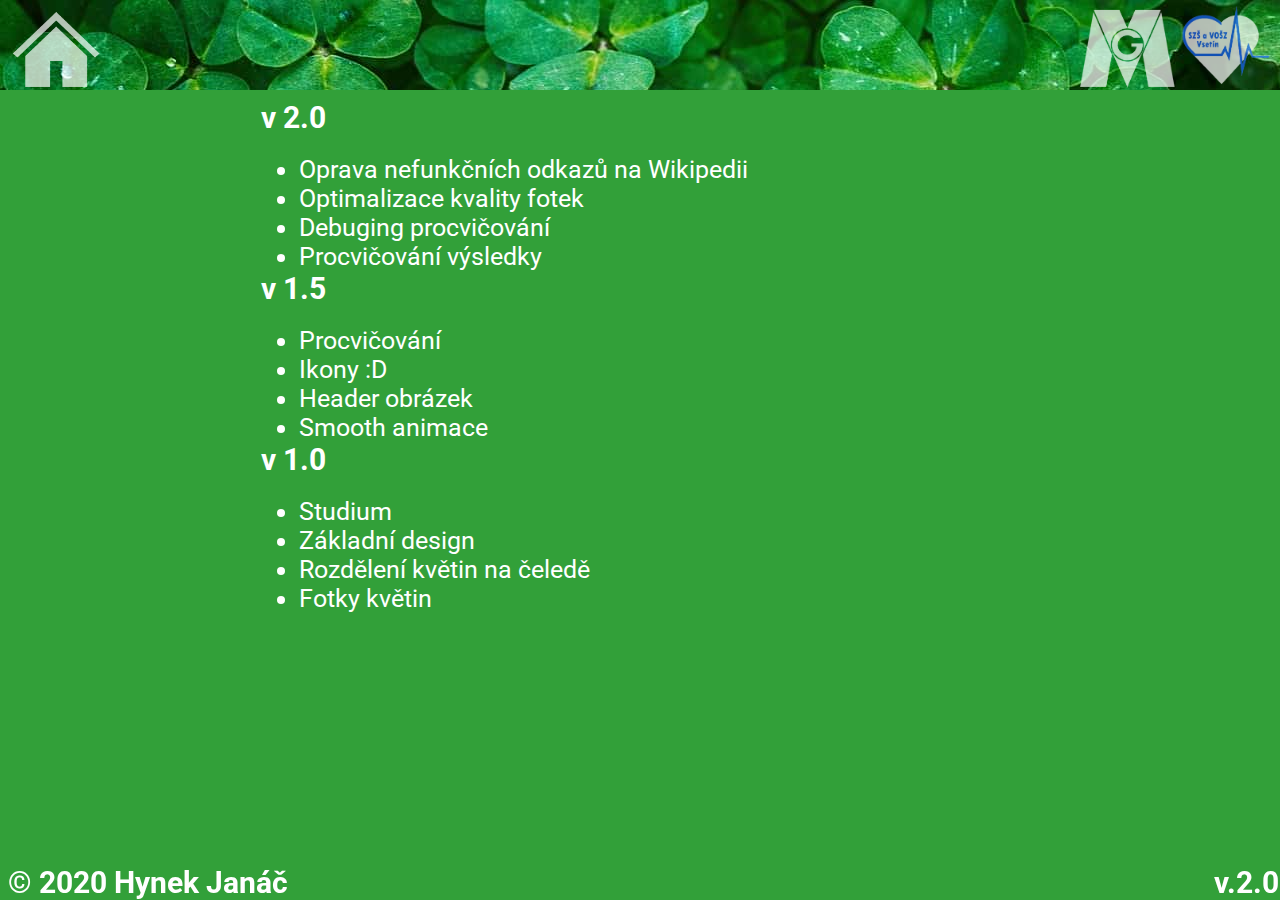
==== Novinky.html @ 063c347f "#Responsive vol.1" ====
<!DOCTYPE html>
<html lang="en">
<head>
    <meta charset="UTF-8">
    <meta name="viewport" content="width=device-width, initial-scale=1.0">
    <title>Novinky</title>
    <link  rel="shourtcut icon" type="image/svg" href="img/Novinky.png">
    <link href="https://fonts.googleapis.com/css2?family=Roboto:wght@300&display=swap" rel="stylesheet">
    <link rel="stylesheet" href="Poznavacka.css">
</head>
<header><a href="Menu.html"><img class="icon menu" src="img/Home.png" alt=""></a><a href="https://www.mgvsetin.cz/index.php" target="_blank"><img class="icon mgv" src="img/MGV.png" alt=""></a></header>


<body>

    <h1 class="verze">v 2.0</h1>
    <li class="novina">Oprava nefunkčních odkazů na Wikipedii</li>
    <li class="novina">Optimalizace kvality fotek</li>
    <li class="novina">Debuging procvičování</li>
    <li class="novina">Procvičování výsledky</li>

    <h1 class="verze">v 1.5</h1>
    <li class="novina">Procvičování</li>
    <li class="novina">Ikony :D</li>
    <li class="novina">Header obrázek</li>
    <li class="novina">Smooth animace</li>
    

    <h1 class="verze">v 1.0</h1>
    <li class="novina">Studium</li>
    <li class="novina">Základní design</li>
    <li class="novina">Rozdělení květin na čeledě</li>
    <li class="novina">Fotky květin</li>
    
    <footer><a class="copyright" href="https://www.linkedin.com/in/hynekjanac/" target="_blank">© 2020 Hynek Janáč</a> <a href="Novinky.html" class="version">v.2.0</a></footer>
</body>
</html>
---- Poznavacka.css ----
/* All pages */

header{
    position: fixed;
    width: 100%;
    top: 0;
    left: 0;
    height: 10%;
    background: url(img/Květiny.jpg);
    z-index: 1;
}

body{
    background-color: #32a039;
    font-family: Roboto;
    color: white;

}

.menu{
    height: 110%;
    margin-left: 10px;
}

.mgv{
    margin-top: 6px;
    margin-right: 10px;
    height: 90%;
    float: right;
    
}

.icon{
    opacity: 0.7; 
    transition: opacity 330ms; 
}

.icon:hover{
    opacity: 1;
}

.copyright{
    font-weight: bold;
    font-size: 30px;
    color: white;
    background-attachment: scroll;
    background-position: 0% 0%;
    position: fixed;
    bottom: 0pt;
    text-decoration: none;
}

.version{
    font-weight: bold;
    font-size: 30px;
    color: white;
    background-attachment: scroll;
    background-position: 0% 0%;
    position: fixed;
    bottom: 0pt;
    right: 1px;
    text-decoration: none;
   
}

@media (max-width: 810px){
    .version{
        font-size: 20px
    }

    .copyright{
        font-size: 20px ;
    }

}


/* Menu */

.nadpis{
    text-align: center;
    font-size: 90px;
}

.Buttons_container{
    margin-top: 8%;
    margin-bottom: 8%;
    text-align: center;
    display: flex;
    align-items: center;
    justify-content: center;
}

.Button{
    color: white;
    background-color: #226b29;
    transition: color 300ms; 
    transition: background-color 300ms;
    text-align: center;
    margin-top: 10px;
    margin-left: 60px;
    margin-right: 60px;
    text-decoration: none;
    font-size: 50px;
    border-radius: 20px;
    padding: 40px;
     
    
}

.Button:hover{
    color: #226b29;
    background-color: white;
}

@media (max-width: 810px){
    .Buttons_container{
        flex-direction: column;
    }

    .Button:last-of-type{
        margin-top: 40px;
    }
    .nadpis{
        font-size: 60px;
    }

}

/* Procvičení */
.progressbar_background{
    position: absolute;
    width: 1520px;
    height: 20px;
    left: 50px;
    top: 140px;

    background: #226b29;
    border-radius: 22.5px;
}
.progress{
    position: absolute;
    width: 0px;
    height: 20px;
    left: 50px;
    top: 124px;
    transition: width 230ms;

    background: #ffd722;
    border-radius: 22.5px;
}

.progress_numbers{
    position: fixed;
    right: 35px;
    height: 20px;
    top: 22px;
    font-size: 75px;
}

.image_box{
    left: 100px;
    position: fixed;
    bottom: 190px;
    height: 600px;
    width: 700px;
    text-align: center;
}

.options{
        position: fixed;
        right: 15%;
        bottom: 190px;
        height: 600px;
        width: 700px;
        text-align: center;

    }
.image{
    height: 500px;
    margin-top: 50px;
    border-radius: 5px;
    height: 550px;}



.btn{
    background-color: #226b29;
    color: white;
    margin: 60px 20px 10px 20px;
    width: 80%;
    height: 100px;
    font-size: 30px;
    border-radius: 83px;
    border: none;
    transition: color 300ms; 
    transition: background-color 300ms; 
}

.next{
    margin: 120px 20px 10px 20px;
}

.btn:hover{
    color: #226b29;
    background-color: white;
}

.TF{
    position: absolute;
    margin-top: 70px;
    height: 80px;
}

.vysledky{
    display: none;
    font-size: 70px;
    margin-top: auto;
    text-align: center;
}

/* Studium */
      
.text{
    color: white;
    font-family: Roboto;
    text-align: center;
    text-decoration: none;
}
.content{
    text-align: center;
}
.Plants{
    display: block;
    text-align: center;
    border-radius: 5px;
    width: 500px;
    opacity: 0.9;
    margin-left: auto;
    margin-right: auto;
    z-index: -1;
    transition: opacity 150ms; 
    
}

.Plants:hover{
    opacity: 1;
    z-index: -1;
}

   
h1{
    text-align: center;
    display: block;
    font-size: 30px;
    margin-top: auto;}

h2{
    text-align: center;
    margin-top: 0px; 
    margin-bottom: 50px;
}

.caption{
    display: block;
    margin-bottom: 10px;
    font-size: 25px;
}

@media(max-width: 500px){
    .Plants{
        width: 340px;
    }

    h1{
        font-size: 30px;
    }

    h2{
        font-size: 20px ;
    }

}

/* Novinky */
.verze:first-of-type{
    margin-top: 100px;
}

.verze{
    text-align: left;
    margin-left: 20%;
}

.novina{
    text-align: left;
    margin-left: 23%;
    font-size: 25px;
}

@media(max-width: 400px){
    .verze{
        margin-left: 10%;
    }
    .novina{
        font-size: 20px;
        margin-left: 13%;
    }
}
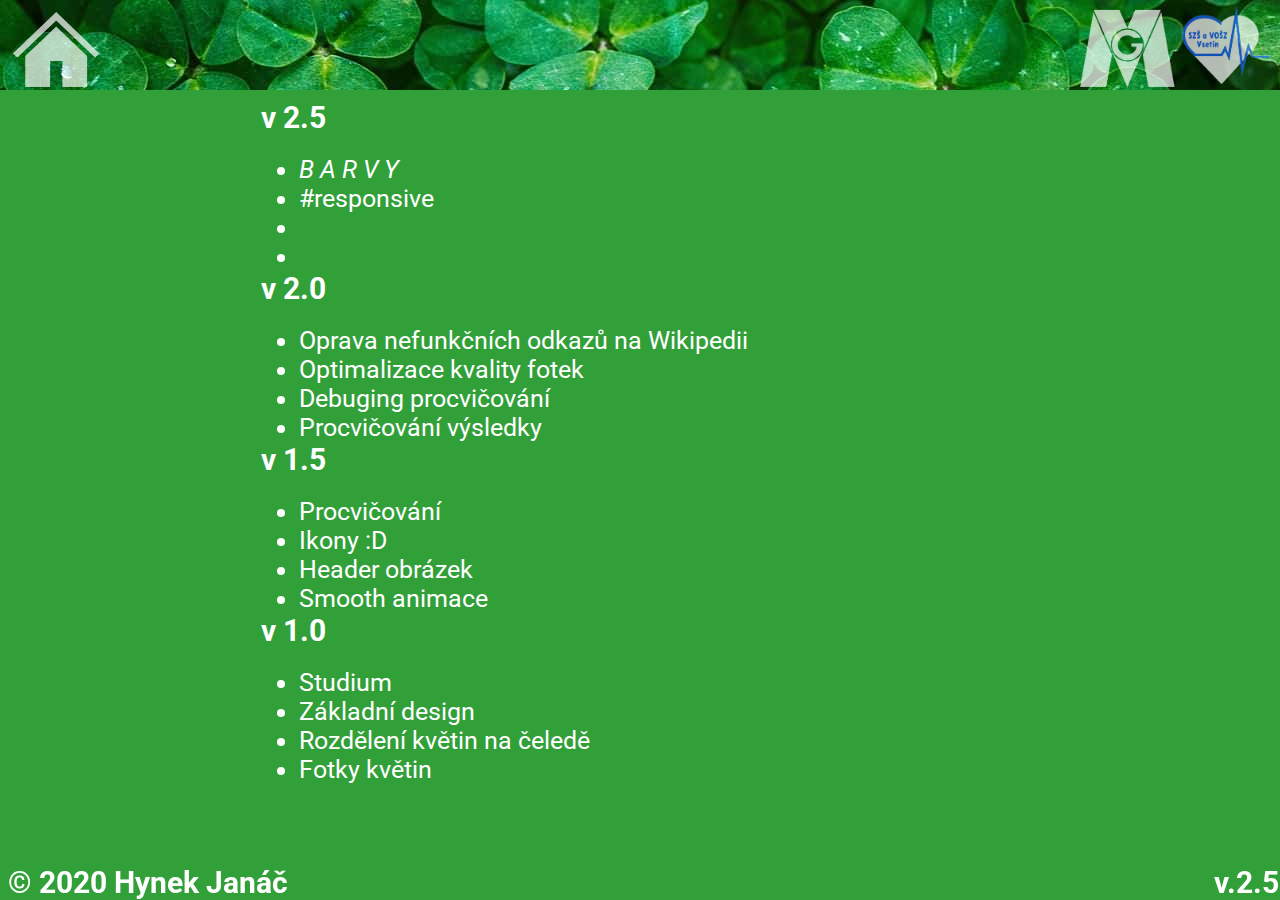
==== commit a8ba8076: "2.5 vol 1" ====
--- a/Novinky.html
+++ b/Novinky.html
@@ -12,6 +12,11 @@
 
 
 <body>
+    <h1 class="verze">v 2.5</h1>
+    <li class="novina"><i>B A R V Y</i></li>
+    <li class="novina">#responsive</li>
+    <li class="novina"></li>
+    <li class="novina"></li>
 
     <h1 class="verze">v 2.0</h1>
     <li class="novina">Oprava nefunkčních odkazů na Wikipedii</li>
@@ -32,6 +37,6 @@
     <li class="novina">Rozdělení květin na čeledě</li>
     <li class="novina">Fotky květin</li>
     
-    <footer><a class="copyright" href="https://www.linkedin.com/in/hynekjanac/" target="_blank">© 2020 Hynek Janáč</a> <a href="Novinky.html" class="version">v.2.0</a></footer>
+    <footer><a class="copyright" href="https://www.linkedin.com/in/hynekjanac/" target="_blank">© 2020 Hynek Janáč</a> <a href="Novinky.html" class="version">v.2.5</a></footer>
 </body>
 </html>--- a/Poznavacka.css
+++ b/Poznavacka.css
@@ -70,6 +70,10 @@
 
     .copyright{
         font-size: 20px ;
+    }
+
+    header{
+        height: 7%;
     }
 
 }
@@ -122,7 +126,7 @@
         margin-top: 40px;
     }
     .nadpis{
-        font-size: 60px;
+        font-size: 50px;
     }
 
 }
@@ -130,9 +134,9 @@
 /* Procvičení */
 .progressbar_background{
     position: absolute;
-    width: 1520px;
+    width: 85%;
     height: 20px;
-    left: 50px;
+    left: 25px;
     top: 140px;
 
     background: #226b29;
@@ -142,7 +146,7 @@
     position: absolute;
     width: 0px;
     height: 20px;
-    left: 50px;
+    left: 25px;
     top: 124px;
     transition: width 230ms;
 
@@ -152,28 +156,31 @@
 
 .progress_numbers{
     position: fixed;
-    right: 35px;
+    right: 40px;
     height: 20px;
-    top: 22px;
-    font-size: 75px;
+    top: 25px;
+    font-size: 70px;
 }
 
 .image_box{
-    left: 100px;
-    position: fixed;
-    bottom: 190px;
-    height: 600px;
+    margin-left: 10%;
+    margin-top: 150px;
+    display: flex;
+    flex-direction: column;
+    align-items: center;
     width: 700px;
     text-align: center;
 }
 
 .options{
         position: fixed;
-        right: 15%;
+        right: 10%;
         bottom: 190px;
         height: 600px;
         width: 700px;
+        margin-left: 50px;
         text-align: center;
+
 
     }
 .image{
@@ -187,7 +194,7 @@
 .btn{
     background-color: #226b29;
     color: white;
-    margin: 60px 20px 10px 20px;
+    margin: 60px 0 10px 20px;
     width: 80%;
     height: 100px;
     font-size: 30px;
@@ -195,6 +202,7 @@
     border: none;
     transition: color 300ms; 
     transition: background-color 300ms; 
+    cursor: pointer;
 }
 
 .next{
@@ -208,6 +216,7 @@
 
 .TF{
     position: absolute;
+    margin-left: 55px;
     margin-top: 70px;
     height: 80px;
 }
@@ -219,8 +228,63 @@
     text-align: center;
 }
 
+.error{
+    display: none;
+    top: 100px;
+    text-align: center;
+    font-size: 50px;
+}
+
+@media(max-width:1200px){
+    .progress_numbers{
+        display: none;
+    }
+
+    .progressbar_background{
+        display: none;
+    }
+
+    .progress{
+        display: none;
+    }
+    .options{
+        display: none;
+        
+    }
+
+    .next{
+        display: none;
+    }
+
+    .TF{
+       display: none;
+    }
+
+    .image{
+        display: none;
+    }
+
+    .error{
+        display: block;
+    }
+}
+
 /* Studium */
-      
+    
+.colors{
+    text-align: center;
+}
+
+.colorpick{
+    margin-left: 5px;
+    margin-right: 5px;
+    padding: 15px;
+    border-radius: 5px;
+    border: none;
+    margin-bottom: 15px;
+    cursor: pointer;
+}
+
 .text{
     color: white;
     font-family: Roboto;
@@ -272,6 +336,12 @@
         width: 340px;
     }
 
+    .colorpick{
+        padding: 20px;
+        margin-left: 10px;
+        margin-right: 10px;
+    }
+
     h1{
         font-size: 30px;
     }
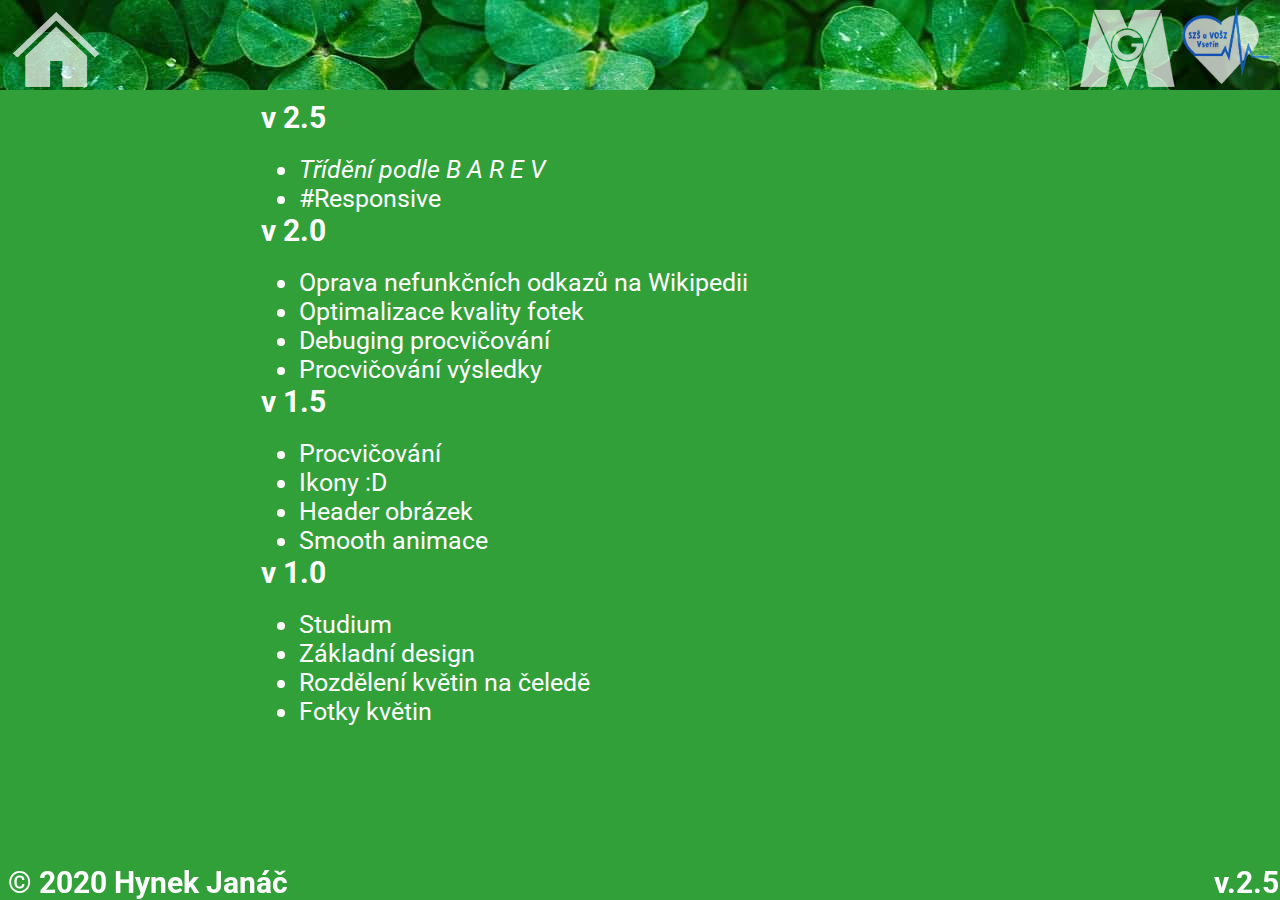
==== commit 499516c7: "Responsive 2 + bug fixes" ====
--- a/Novinky.html
+++ b/Novinky.html
@@ -13,10 +13,8 @@
 
 <body>
     <h1 class="verze">v 2.5</h1>
-    <li class="novina"><i>B A R V Y</i></li>
-    <li class="novina">#responsive</li>
-    <li class="novina"></li>
-    <li class="novina"></li>
+    <li class="novina"><i>Třídění podle B A R E V</i></li>
+    <li class="novina">#Responsive</li>
 
     <h1 class="verze">v 2.0</h1>
     <li class="novina">Oprava nefunkčních odkazů na Wikipedii</li>
--- a/Poznavacka.css
+++ b/Poznavacka.css
@@ -1,4 +1,4 @@
-/* All pages */
+/* ----------- All pages ----------- */
 
 header{
     position: fixed;
@@ -79,7 +79,7 @@
 }
 
 
-/* Menu */
+/* ----------- Menu -----------*/
 
 .nadpis{
     text-align: center;
@@ -131,7 +131,7 @@
 
 }
 
-/* Procvičení */
+/* ----------- Procvičení ----------- */
 .progressbar_background{
     position: absolute;
     width: 85%;
@@ -206,7 +206,7 @@
 }
 
 .next{
-    margin: 120px 20px 10px 20px;
+    margin: 120px 15px 10px 20px;
 }
 
 .btn:hover{
@@ -235,45 +235,55 @@
     font-size: 50px;
 }
 
+
+
 @media(max-width:1200px){
+    .image_box{
+        width: 300px;
+    }
+
+    .btn{
+        width: 60%;
+        height: 80px;
+        font-size: 25px;
+    }
+
+
     .progress_numbers{
-        display: none;
-    }
-
-    .progressbar_background{
-        display: none;
-    }
-
-    .progress{
-        display: none;
-    }
+        font-size: 50px;
+        right: 0px;
+        top: 60px;
+    }
+
+    .TF{
+        height: 65px;
+        margin-left: 20px;
+    }
+}
+
+@media (max-height: 900px){
+    .image_box{
+        width: 300px;
+    }
+
     .options{
-        display: none;
-        
+        bottom: 100px;
+        margin-left: 25px;
+        right: 300px;
     }
 
     .next{
-        display: none;
-    }
-
-    .TF{
-       display: none;
-    }
-
-    .image{
-        display: none;
-    }
-
-    .error{
-        display: block;
-    }
-}
-
-/* Studium */
+        margin-top: 50px;
+    }
+}
+
+/* ----------- Studium ----------- */
     
 .colors{
     text-align: center;
 }
+
+
 
 .colorpick{
     margin-left: 5px;
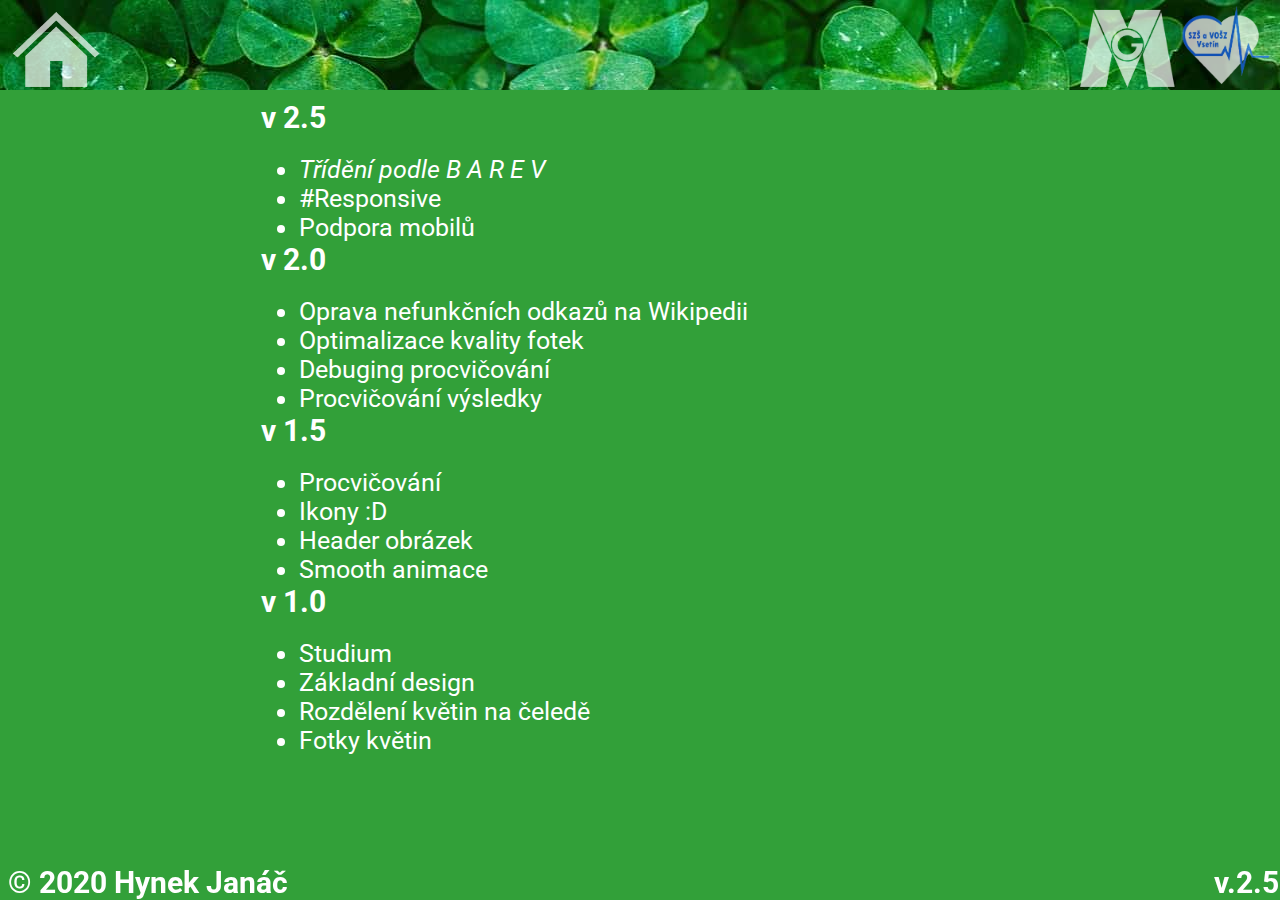
==== commit 1fc91c8b: "Mobile support" ====
--- a/Novinky.html
+++ b/Novinky.html
@@ -15,6 +15,7 @@
     <h1 class="verze">v 2.5</h1>
     <li class="novina"><i>Třídění podle B A R E V</i></li>
     <li class="novina">#Responsive</li>
+    <li class="novina">Podpora mobilů</li>
 
     <h1 class="verze">v 2.0</h1>
     <li class="novina">Oprava nefunkčních odkazů na Wikipedii</li>
--- a/Poznavacka.css
+++ b/Poznavacka.css
@@ -180,14 +180,11 @@
         width: 700px;
         margin-left: 50px;
         text-align: center;
-
-
     }
 .image{
     height: 500px;
     margin-top: 50px;
-    border-radius: 5px;
-    height: 550px;}
+    border-radius: 5px;}
 
 
 
@@ -236,8 +233,8 @@
 }
 
 
-
-@media(max-width:1200px){
+/* smaller screens*/
+@media(max-width:1300px){
     .image_box{
         width: 300px;
     }
@@ -261,6 +258,7 @@
     }
 }
 
+/*heigth control*/
 @media (max-height: 900px){
     .image_box{
         width: 300px;
@@ -276,6 +274,51 @@
         margin-top: 50px;
     }
 }
+
+/* mobile */
+@media(max-width: 400px){
+    .progress_numbers{
+        display: none;
+    }
+    .btn{
+        margin-top: 10px;
+        font-size: 20px;
+    }
+    .options{
+        position: absolute;
+        right: -5px;
+        bottom: 130px;
+        height: 200px;
+        width: 400px;
+        margin-left: 50px;
+        text-align: center;
+    }
+    .TF{
+        height: 50px;
+        margin-top: 25px;
+        margin-left: 5px;
+    }
+    .image{
+        height:  225px;
+}
+.image_box{
+    margin-top: 40px;
+}
+
+.progressbar_background{
+    position: absolute;
+    width: 85%;
+    height: 20px;
+    left: 25px;
+    top: 55px;
+}
+.progress{
+    position: absolute;
+    height: 20px;
+    left: 25px;
+    top: 40px;
+}
+}   
 
 /* ----------- Studium ----------- */
     
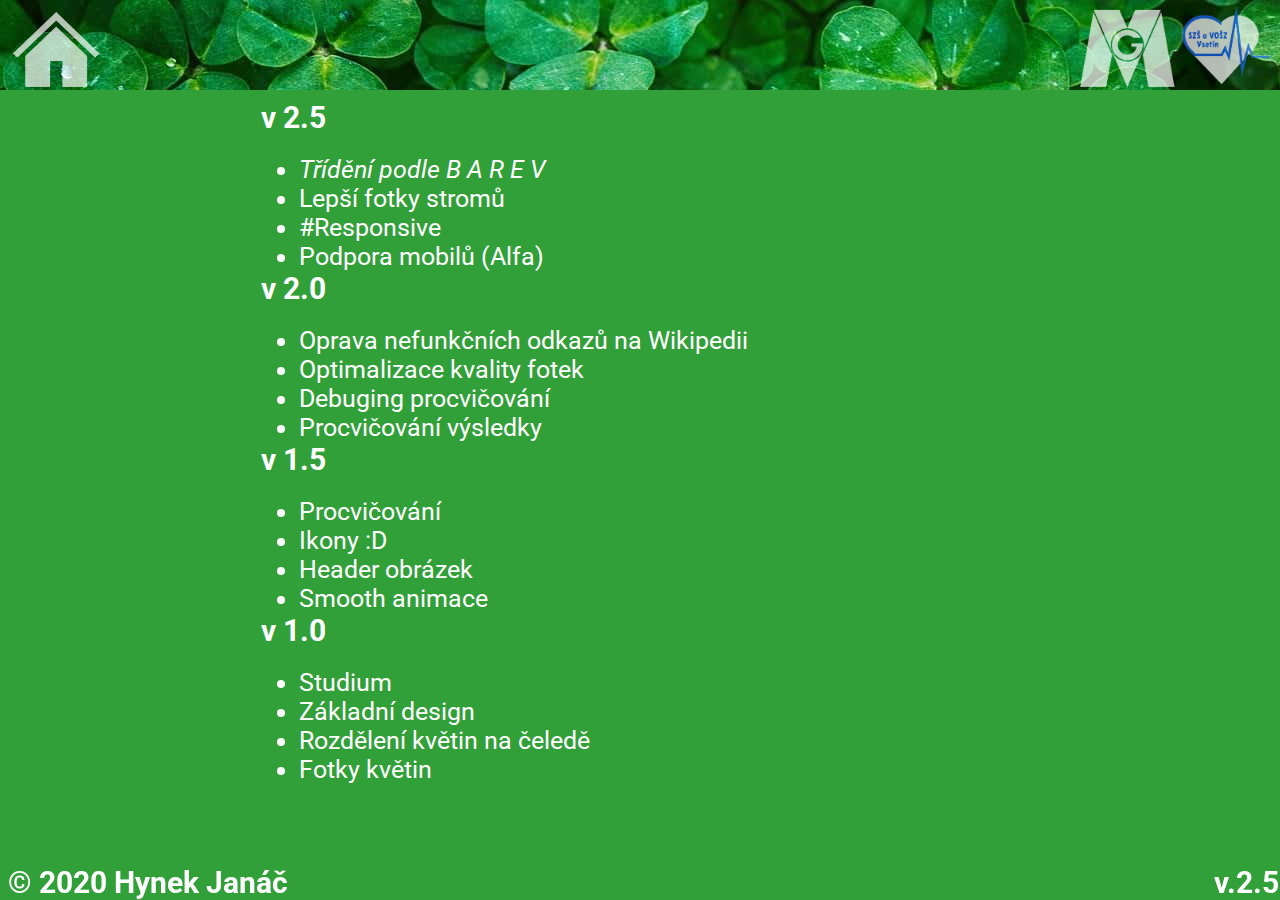
==== commit 81a386ef: "Better tree images" ====
--- a/Novinky.html
+++ b/Novinky.html
@@ -14,8 +14,10 @@
 <body>
     <h1 class="verze">v 2.5</h1>
     <li class="novina"><i>Třídění podle B A R E V</i></li>
+    <li class="novina">Lepší fotky stromů</li>
     <li class="novina">#Responsive</li>
-    <li class="novina">Podpora mobilů</li>
+    <li class="novina">Podpora mobilů (Alfa)</li>
+    
 
     <h1 class="verze">v 2.0</h1>
     <li class="novina">Oprava nefunkčních odkazů na Wikipedii</li>
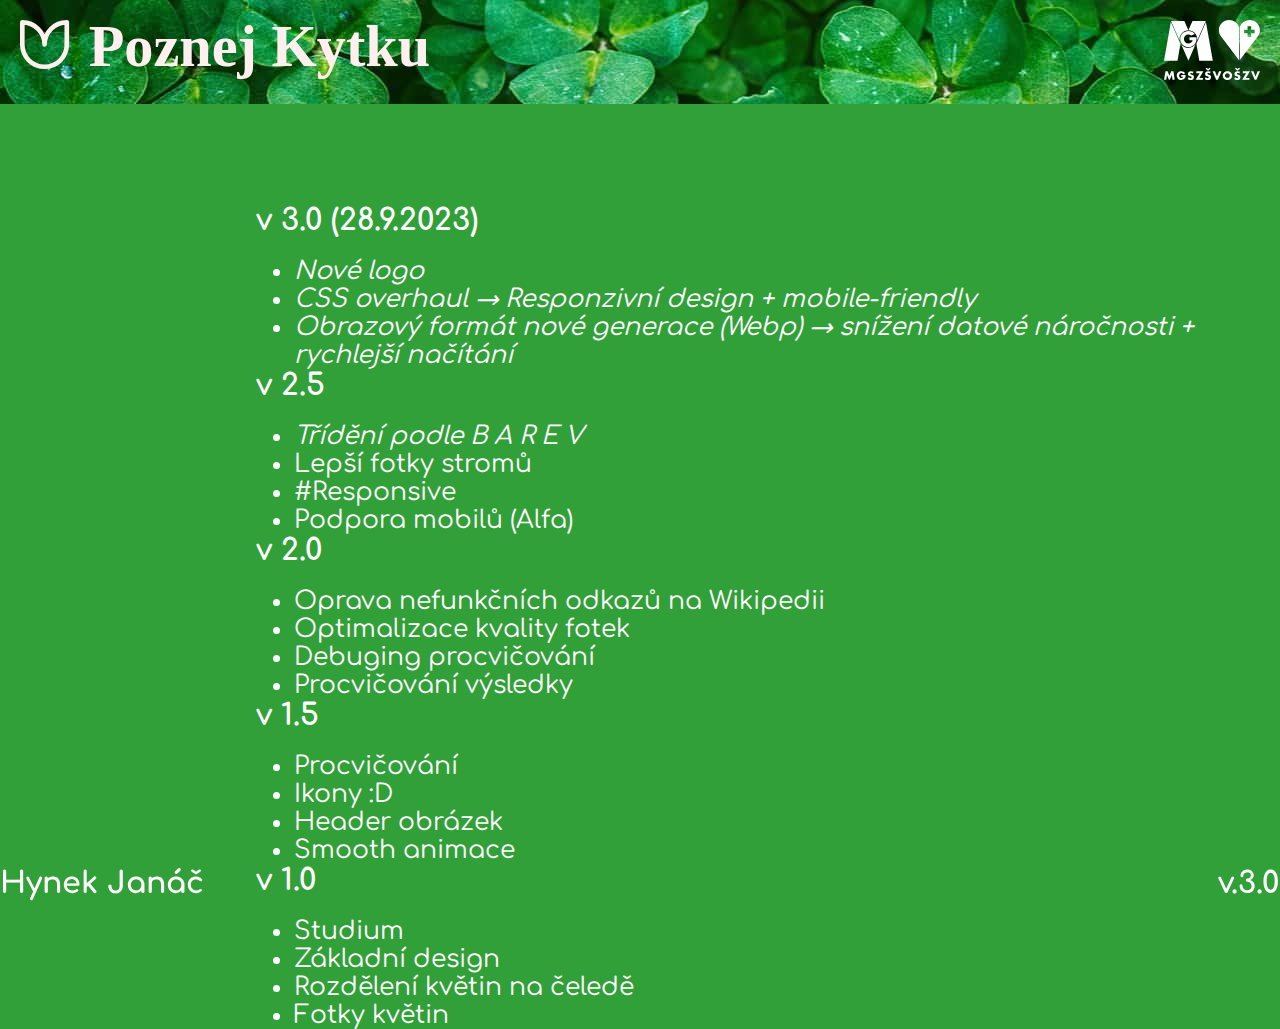
==== commit de05f176: "v 3.0" ====
--- a/Novinky.html
+++ b/Novinky.html
@@ -4,14 +4,21 @@
     <meta charset="UTF-8">
     <meta name="viewport" content="width=device-width, initial-scale=1.0">
     <title>Novinky</title>
-    <link  rel="shourtcut icon" type="image/svg" href="img/Novinky.png">
-    <link href="https://fonts.googleapis.com/css2?family=Roboto:wght@300&display=swap" rel="stylesheet">
+    <link  rel="shourtcut icon" type="image/svg" href="img/Favicon.svg">
     <link rel="stylesheet" href="Poznavacka.css">
 </head>
-<header><a href="Menu.html"><img class="icon menu" src="img/Home.png" alt=""></a><a href="https://www.mgvsetin.cz/index.php" target="_blank"><img class="icon mgv" src="img/MGV.png" alt=""></a></header>
+<header>
+    <div><a href="/"><img class="icon menu" src="img/Logo.svg" alt=""></a></div>
+    <div><a href="https://www.mgvsetin.cz/" target="_blank"><img class="icon mgv" src="img/MGV.svg" alt=""></a></div>
+</header>
 
 
 <body>
+    <h1 class="verze">v 3.0 (28.9.2023)</h1>
+    <li class="novina"><i>Nové logo</i></li>
+    <li class="novina"><i>CSS overhaul → Responzivní design + mobile-friendly</i></li>
+    <li class="novina"><i>Obrazový formát nové generace (Webp) → snížení datové náročnosti + rychlejší načítání</i></li>
+    
     <h1 class="verze">v 2.5</h1>
     <li class="novina"><i>Třídění podle B A R E V</i></li>
     <li class="novina">Lepší fotky stromů</li>
@@ -38,6 +45,6 @@
     <li class="novina">Rozdělení květin na čeledě</li>
     <li class="novina">Fotky květin</li>
     
-    <footer><a class="copyright" href="https://www.linkedin.com/in/hynekjanac/" target="_blank">© 2020 Hynek Janáč</a> <a href="Novinky.html" class="version">v.2.5</a></footer>
+    <footer> <a class="copyright" href="https://www.hynekjanac.com" target="_blank">Hynek Janáč</a>  <a href="Novinky.html" class="version">v.3.0</a></footer>
 </body>
 </html>--- a/Poznavacka.css
+++ b/Poznavacka.css
@@ -1,48 +1,62 @@
 /* ----------- All pages ----------- */
 
+
+@import url('https://fonts.googleapis.com/css2?family=Comfortaa:wght@300;400;700&display=swap');
+
+:root {
+    --default-font:'Comfortaa', cursive;
+    --text-color:  white;
+    --main-color: ;
+    --background-color: #32a039;
+    --secondary-color: #226b29;
+  }
+
+  *,*::before,*::after{
+	box-sizing: border-box;
+}
+html{
+	scroll-behavior: smooth;
+}
+
+body{
+	margin: 0;
+	font-family: var(--default-font);
+    color: var(--text-color);
+	padding: 0;
+	background-color: var(--background-color);
+	background-image: none;
+	transition: all .3s ease-in-out;
+}
+
 header{
-    position: fixed;
     width: 100%;
-    top: 0;
-    left: 0;
-    height: 10%;
-    background: url(img/Květiny.jpg);
+    padding: 20px;
+    margin-bottom: 20px;
+    display: flex;
+    justify-content: space-between;
+    align-items: center;
     z-index: 1;
-}
-
-body{
-    background-color: #32a039;
-    font-family: Roboto;
-    color: white;
-
-}
+    background: url(/img/Květiny.jpg);
+}
+
 
 .menu{
-    height: 110%;
-    margin-left: 10px;
+    height: 60px;
 }
 
 .mgv{
-    margin-top: 6px;
-    margin-right: 10px;
-    height: 90%;
-    float: right;
-    
-}
-
-.icon{
-    opacity: 0.7; 
-    transition: opacity 330ms; 
-}
-
-.icon:hover{
-    opacity: 1;
-}
+    height: 60px;
+    
+}
+
+
+
+
 
 .copyright{
     font-weight: bold;
     font-size: 30px;
-    color: white;
+    color: var(--text-color);
     background-attachment: scroll;
     background-position: 0% 0%;
     position: fixed;
@@ -53,7 +67,7 @@
 .version{
     font-weight: bold;
     font-size: 30px;
-    color: white;
+    color: var(--text-color);
     background-attachment: scroll;
     background-position: 0% 0%;
     position: fixed;
@@ -63,20 +77,6 @@
    
 }
 
-@media (max-width: 810px){
-    .version{
-        font-size: 20px
-    }
-
-    .copyright{
-        font-size: 20px ;
-    }
-
-    header{
-        height: 7%;
-    }
-
-}
 
 
 /* ----------- Menu -----------*/
@@ -84,6 +84,9 @@
 .nadpis{
     text-align: center;
     font-size: 90px;
+}
+.nadpis-container{
+    margin-top: 150px;
 }
 
 .Buttons_container{
@@ -96,8 +99,8 @@
 }
 
 .Button{
-    color: white;
-    background-color: #226b29;
+    color: var(--text-color);
+    background-color: var(--secondary-color);
     transition: color 300ms; 
     transition: background-color 300ms;
     text-align: center;
@@ -112,90 +115,74 @@
     
 }
 
-.Button:hover{
-    color: #226b29;
-    background-color: white;
-}
-
-@media (max-width: 810px){
-    .Buttons_container{
-        flex-direction: column;
-    }
-
-    .Button:last-of-type{
-        margin-top: 40px;
-    }
-    .nadpis{
-        font-size: 50px;
-    }
-
-}
+.Button:hover, .Button:focus{
+    color: var(--secondary-color);
+    background-color: var(--text-color);
+}
+
 
 /* ----------- Procvičení ----------- */
+
+.Procvicovani{
+    display: flex;
+    flex-direction: column;
+}
+
+.Progress-HUD{
+    display: grid;
+    padding: 15px;
+    grid-template-columns: 1fr auto;
+    align-items: center;
+}
+
+.Zadani-a-Odpovedi{
+    display: grid;
+    grid-template-columns: 1fr 1fr;
+}
 .progressbar_background{
-    position: absolute;
-    width: 85%;
+    width: 100%;
     height: 20px;
-    left: 25px;
-    top: 140px;
-
-    background: #226b29;
+    background-color: var(--secondary-color);
     border-radius: 22.5px;
 }
 .progress{
-    position: absolute;
     width: 0px;
     height: 20px;
-    left: 25px;
-    top: 124px;
     transition: width 230ms;
-
     background: #ffd722;
     border-radius: 22.5px;
 }
 
 .progress_numbers{
-    position: fixed;
-    right: 40px;
-    height: 20px;
-    top: 25px;
-    font-size: 70px;
+    margin: 0;
+    font-size: 60px;
 }
 
 .image_box{
-    margin-left: 10%;
-    margin-top: 150px;
-    display: flex;
-    flex-direction: column;
-    align-items: center;
-    width: 700px;
     text-align: center;
 }
 
 .options{
-        position: fixed;
-        right: 10%;
-        bottom: 190px;
-        height: 600px;
-        width: 700px;
-        margin-left: 50px;
         text-align: center;
     }
+
+.option{
+   display: flex;
+   flex-direction: row;
+   justify-content: center;
+}
 .image{
-    height: 500px;
-    margin-top: 50px;
+    height: 600px;
     border-radius: 5px;}
 
-
-
 .btn{
-    background-color: #226b29;
-    color: white;
-    margin: 60px 0 10px 20px;
+    background-color: var(--secondary-color);
+    color: var(--text-color);
+    margin: 0 0 30px 0;
     width: 80%;
-    height: 100px;
+    padding: 30px;
     font-size: 30px;
-    border-radius: 83px;
+    border-radius: 20px;
     border: none;
     transition: color 300ms; 
     transition: background-color 300ms; 
@@ -203,18 +190,15 @@
 }
 
 .next{
-    margin: 120px 15px 10px 20px;
-}
-
-.btn:hover{
-    color: #226b29;
-    background-color: white;
+    margin: 40px 0 0 0;
+}
+
+.btn:hover, .btn:focus{
+    color: var(--secondary-color);
+    background-color: var(--text-color);
 }
 
 .TF{
-    position: absolute;
-    margin-left: 55px;
-    margin-top: 70px;
     height: 80px;
 }
 
@@ -225,100 +209,9 @@
     text-align: center;
 }
 
-.error{
-    display: none;
-    top: 100px;
-    text-align: center;
-    font-size: 50px;
-}
-
-
-/* smaller screens*/
-@media(max-width:1300px){
-    .image_box{
-        width: 300px;
-    }
-
-    .btn{
-        width: 60%;
-        height: 80px;
-        font-size: 25px;
-    }
-
-
-    .progress_numbers{
-        font-size: 50px;
-        right: 0px;
-        top: 60px;
-    }
-
-    .TF{
-        height: 65px;
-        margin-left: 20px;
-    }
-}
-
-/*heigth control*/
-@media (max-height: 900px){
-    .image_box{
-        width: 300px;
-    }
-
-    .options{
-        bottom: 100px;
-        margin-left: 25px;
-        right: 300px;
-    }
-
-    .next{
-        margin-top: 50px;
-    }
-}
-
-/* mobile */
-@media(max-width: 400px){
-    .progress_numbers{
-        display: none;
-    }
-    .btn{
-        margin-top: 10px;
-        font-size: 20px;
-    }
-    .options{
-        position: absolute;
-        right: -5px;
-        bottom: 130px;
-        height: 200px;
-        width: 400px;
-        margin-left: 50px;
-        text-align: center;
-    }
-    .TF{
-        height: 50px;
-        margin-top: 25px;
-        margin-left: 5px;
-    }
-    .image{
-        height:  225px;
-}
-.image_box{
-    margin-top: 40px;
-}
-
-.progressbar_background{
-    position: absolute;
-    width: 85%;
-    height: 20px;
-    left: 25px;
-    top: 55px;
-}
-.progress{
-    position: absolute;
-    height: 20px;
-    left: 25px;
-    top: 40px;
-}
-}   
+
+
+
 
 /* ----------- Studium ----------- */
     
@@ -327,20 +220,21 @@
 }
 
 
-
 .colorpick{
-    margin-left: 5px;
-    margin-right: 5px;
+    margin: 0 5px 15px 5px;
     padding: 15px;
     border-radius: 5px;
     border: none;
-    margin-bottom: 15px;
     cursor: pointer;
+    transition: all 0.3s ease-in-out;
+}
+.colorpick:hover, .colorpick:focus{
+    transform: scale(1.1);
 }
 
 .text{
-    color: white;
-    font-family: Roboto;
+    color: var(--text-color);
+    font-family: var(--default-font);
     text-align: center;
     text-decoration: none;
 }
@@ -360,7 +254,7 @@
     
 }
 
-.Plants:hover{
+.Plants:hover, .Plants:focus{
     opacity: 1;
     z-index: -1;
 }
@@ -384,27 +278,6 @@
     font-size: 25px;
 }
 
-@media(max-width: 500px){
-    .Plants{
-        width: 340px;
-    }
-
-    .colorpick{
-        padding: 20px;
-        margin-left: 10px;
-        margin-right: 10px;
-    }
-
-    h1{
-        font-size: 30px;
-    }
-
-    h2{
-        font-size: 20px ;
-    }
-
-}
-
 /* Novinky */
 .verze:first-of-type{
     margin-top: 100px;
@@ -421,13 +294,73 @@
     font-size: 25px;
 }
 
-@media(max-width: 400px){
-    .verze{
-        margin-left: 10%;
+
+
+/* mobile */
+@media (max-width: 767px) {
+
+    .mgv, .menu{
+        height: 30px;
+    }
+    header{
+        padding: 5px;
+        margin-bottom: 10px;
+    }
+    
+    .Zadani-a-Odpovedi{
+        display: flex;
+        flex-direction: column;
+        align-items: center;
+        padding: 20px;
+    }
+
+    .progress_numbers{
+        margin: 0;
+        font-size: 30px;
+    }
+    .image{
+        width: 100%;
+        height: auto;
+    
+    }
+    .options{
+        width: 100%;
+    }
+    .btn{
+        font-size: 25px;
+        padding: 10px;
+    }
+    .TF{
+        height: 40px;
+    }
+    .next{
+        
+        margin: 20px 0 0 0;
+        
+    }
+    .copyright, .version{
+        font-size: 20px;
+    }
+
+    .nadpis{
+        font-size: 50px;
+    }
+    .Buttons_container{
+        display: flex;
+        flex-direction: column;
+    }
+    .nadpis-container{
+        margin-top: 130px;
+    }
+
+    .Plants{
+        width: 100%;
+    }
+    .content{
+        padding: 10px;
     }
     .novina{
         font-size: 20px;
-        margin-left: 13%;
-    }
-}
-
+    }
+
+}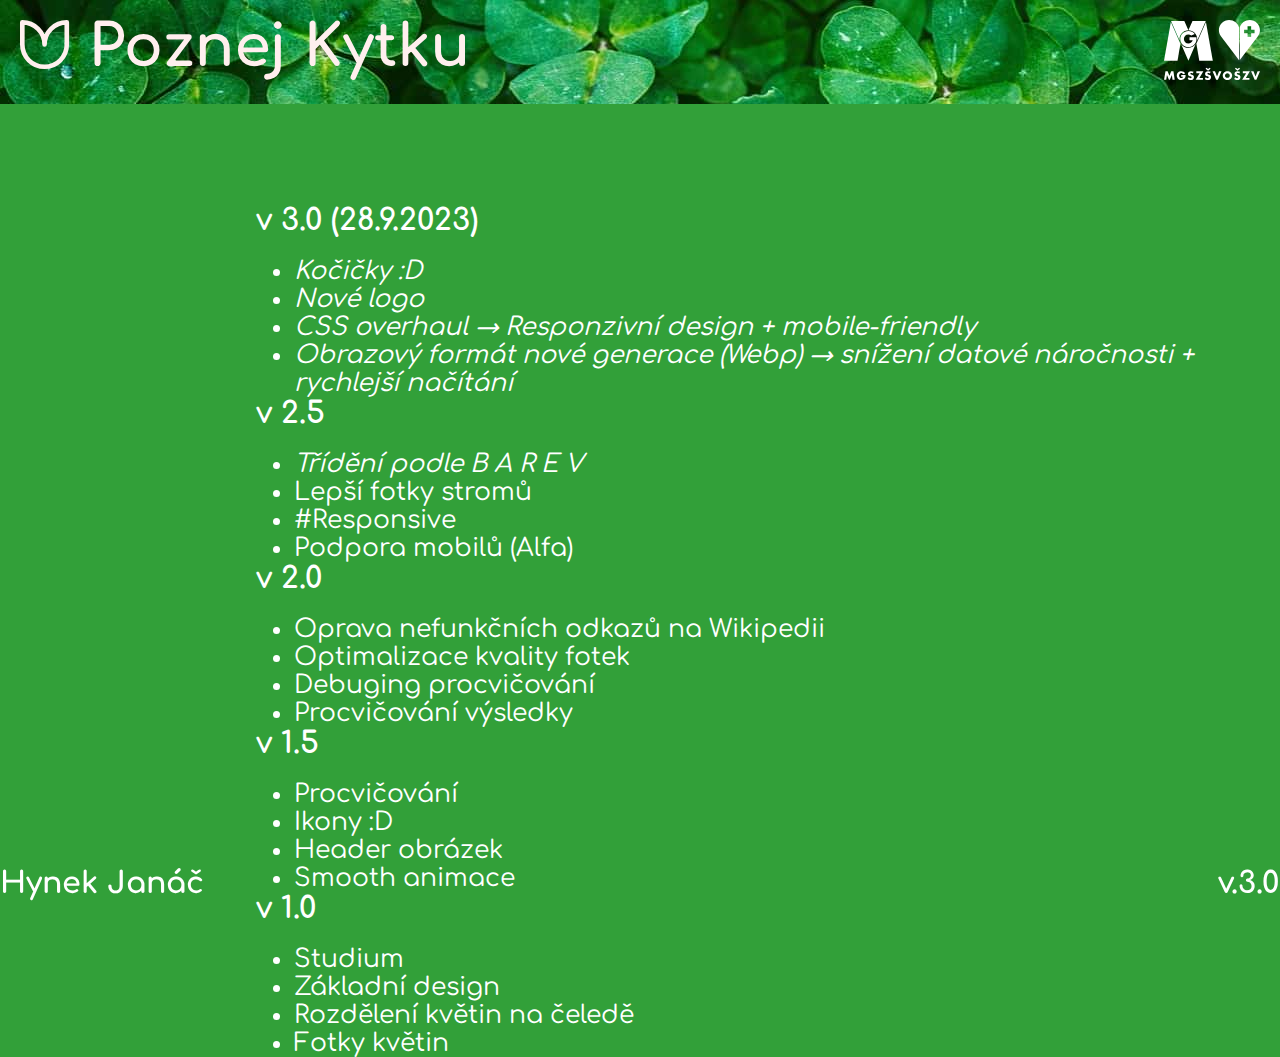
==== commit c4400a37: "Logo" ====
--- a/Novinky.html
+++ b/Novinky.html
@@ -15,6 +15,7 @@
 
 <body>
     <h1 class="verze">v 3.0 (28.9.2023)</h1>
+    <li class="novina"><i>Kočičky :D</i></li>
     <li class="novina"><i>Nové logo</i></li>
     <li class="novina"><i>CSS overhaul → Responzivní design + mobile-friendly</i></li>
     <li class="novina"><i>Obrazový formát nové generace (Webp) → snížení datové náročnosti + rychlejší načítání</i></li>
--- a/Poznavacka.css
+++ b/Poznavacka.css
@@ -208,8 +208,22 @@
     margin-top: auto;
     text-align: center;
 }
-
-
+.vysledky-hodnota{
+    font-size: 30px;
+}
+
+.vysledky-nadpis{
+    font-size: 40px;
+    font-weight: bold;
+}
+
+.vysledky-vysvetlivka{
+    font-size: 20px;
+}
+
+.gif{
+    border-radius: 20px;
+}
 
 
 
@@ -362,5 +376,8 @@
     .novina{
         font-size: 20px;
     }
+    .gif{
+        width: 90%;
+    }
 
 }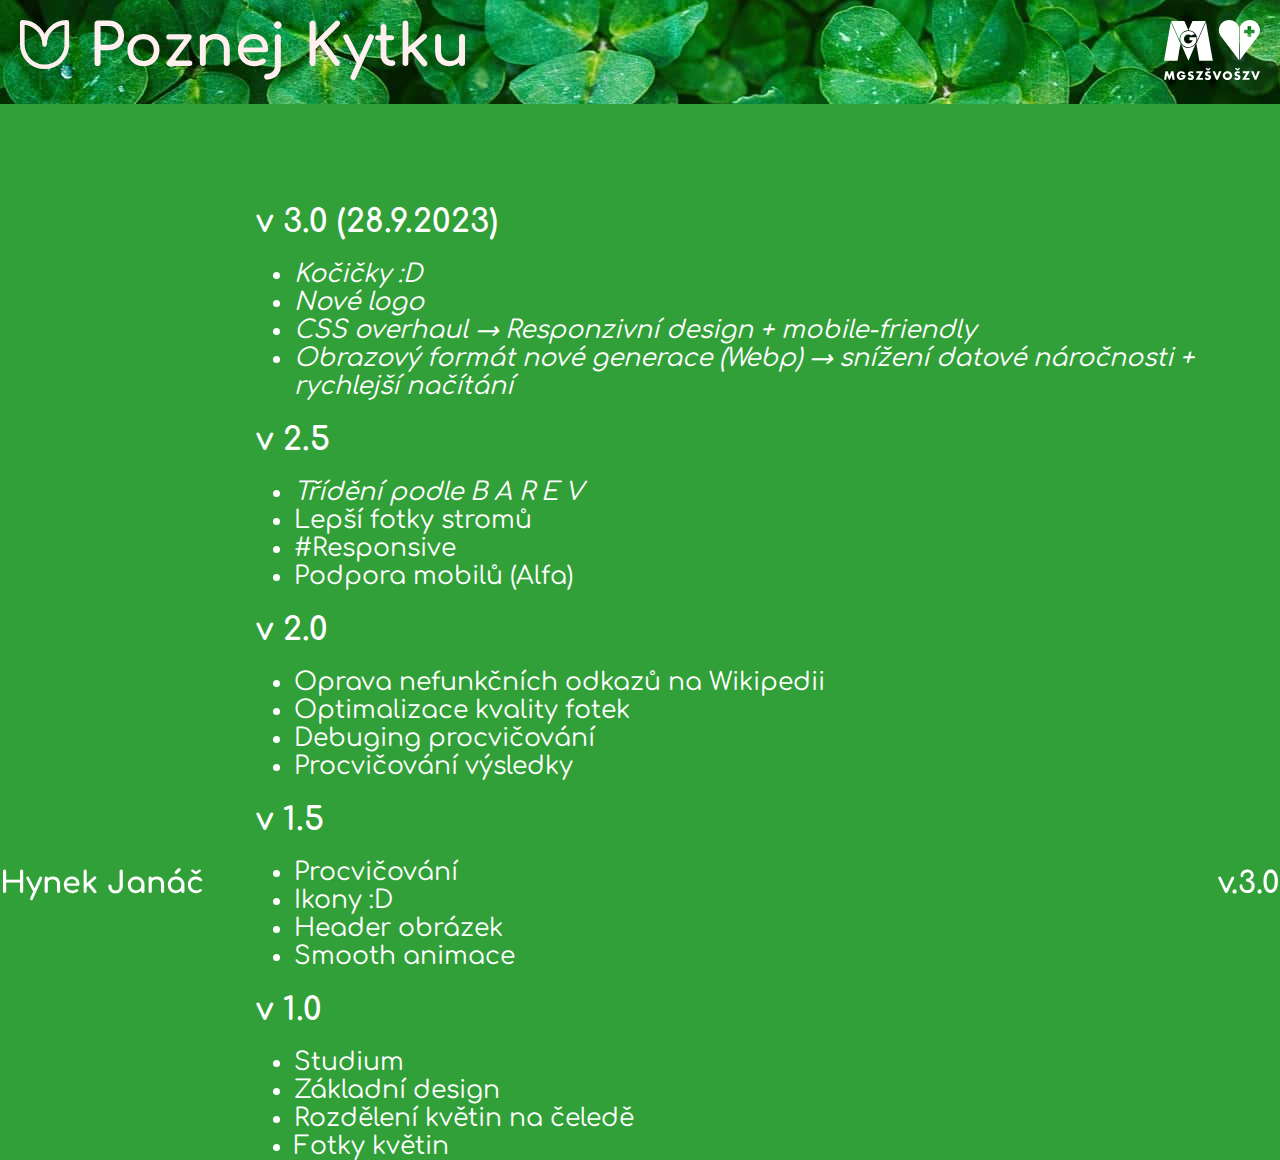
==== commit 12fa1c3f: "Update" ====
--- a/Novinky.html
+++ b/Novinky.html
@@ -6,6 +6,7 @@
     <title>Novinky</title>
     <link  rel="shourtcut icon" type="image/svg" href="img/Favicon.svg">
     <link rel="stylesheet" href="Poznavacka.css">
+    <link rel="stylesheet" href="css/Novinky.css">
 </head>
 <header>
     <div><a href="/"><img class="icon menu" src="img/Logo.svg" alt=""></a></div>
--- a/Poznavacka.css
+++ b/Poznavacka.css
@@ -1,6 +1,4 @@
 /* ----------- All pages ----------- */
-
-
 @import url('https://fonts.googleapis.com/css2?family=Comfortaa:wght@300;400;700&display=swap');
 
 :root {
@@ -48,10 +46,6 @@
     height: 60px;
     
 }
-
-
-
-
 
 .copyright{
     font-weight: bold;
@@ -121,195 +115,6 @@
 }
 
 
-/* ----------- Procvičení ----------- */
-
-.Procvicovani{
-    display: flex;
-    flex-direction: column;
-}
-
-.Progress-HUD{
-    display: grid;
-    padding: 15px;
-    grid-template-columns: 1fr auto;
-    align-items: center;
-}
-
-.Zadani-a-Odpovedi{
-    display: grid;
-    grid-template-columns: 1fr 1fr;
-}
-.progressbar_background{
-    width: 100%;
-    height: 20px;
-    background-color: var(--secondary-color);
-    border-radius: 22.5px;
-}
-.progress{
-    width: 0px;
-    height: 20px;
-    transition: width 230ms;
-    background: #ffd722;
-    border-radius: 22.5px;
-}
-
-.progress_numbers{
-    margin: 0;
-    font-size: 60px;
-}
-
-.image_box{
-    text-align: center;
-}
-
-.options{
-        text-align: center;
-    }
-
-.option{
-   display: flex;
-   flex-direction: row;
-   justify-content: center;
-}
-.image{
-    height: 600px;
-    border-radius: 5px;}
-
-.btn{
-    background-color: var(--secondary-color);
-    color: var(--text-color);
-    margin: 0 0 30px 0;
-    width: 80%;
-    padding: 30px;
-    font-size: 30px;
-    border-radius: 20px;
-    border: none;
-    transition: color 300ms; 
-    transition: background-color 300ms; 
-    cursor: pointer;
-}
-
-.next{
-    margin: 40px 0 0 0;
-}
-
-.btn:hover, .btn:focus{
-    color: var(--secondary-color);
-    background-color: var(--text-color);
-}
-
-.TF{
-    height: 80px;
-}
-
-.vysledky{
-    display: none;
-    font-size: 70px;
-    margin-top: auto;
-    text-align: center;
-}
-.vysledky-hodnota{
-    font-size: 30px;
-}
-
-.vysledky-nadpis{
-    font-size: 40px;
-    font-weight: bold;
-}
-
-.vysledky-vysvetlivka{
-    font-size: 20px;
-}
-
-.gif{
-    border-radius: 20px;
-}
-
-
-
-/* ----------- Studium ----------- */
-    
-.colors{
-    text-align: center;
-}
-
-
-.colorpick{
-    margin: 0 5px 15px 5px;
-    padding: 15px;
-    border-radius: 5px;
-    border: none;
-    cursor: pointer;
-    transition: all 0.3s ease-in-out;
-}
-.colorpick:hover, .colorpick:focus{
-    transform: scale(1.1);
-}
-
-.text{
-    color: var(--text-color);
-    font-family: var(--default-font);
-    text-align: center;
-    text-decoration: none;
-}
-.content{
-    text-align: center;
-}
-.Plants{
-    display: block;
-    text-align: center;
-    border-radius: 5px;
-    width: 500px;
-    opacity: 0.9;
-    margin-left: auto;
-    margin-right: auto;
-    z-index: -1;
-    transition: opacity 150ms; 
-    
-}
-
-.Plants:hover, .Plants:focus{
-    opacity: 1;
-    z-index: -1;
-}
-
-   
-h1{
-    text-align: center;
-    display: block;
-    font-size: 30px;
-    margin-top: auto;}
-
-h2{
-    text-align: center;
-    margin-top: 0px; 
-    margin-bottom: 50px;
-}
-
-.caption{
-    display: block;
-    margin-bottom: 10px;
-    font-size: 25px;
-}
-
-/* Novinky */
-.verze:first-of-type{
-    margin-top: 100px;
-}
-
-.verze{
-    text-align: left;
-    margin-left: 20%;
-}
-
-.novina{
-    text-align: left;
-    margin-left: 23%;
-    font-size: 25px;
-}
-
-
-
 /* mobile */
 @media (max-width: 767px) {
 
@@ -321,25 +126,6 @@
         margin-bottom: 10px;
     }
     
-    .Zadani-a-Odpovedi{
-        display: flex;
-        flex-direction: column;
-        align-items: center;
-        padding: 20px;
-    }
-
-    .progress_numbers{
-        margin: 0;
-        font-size: 30px;
-    }
-    .image{
-        width: 100%;
-        height: auto;
-    
-    }
-    .options{
-        width: 100%;
-    }
     .btn{
         font-size: 25px;
         padding: 10px;
@@ -347,11 +133,7 @@
     .TF{
         height: 40px;
     }
-    .next{
-        
-        margin: 20px 0 0 0;
-        
-    }
+   
     .copyright, .version{
         font-size: 20px;
     }
@@ -373,11 +155,4 @@
     .content{
         padding: 10px;
     }
-    .novina{
-        font-size: 20px;
-    }
-    .gif{
-        width: 90%;
-    }
-
 }--- a/css/Novinky.css
+++ b/css/Novinky.css
@@ -0,0 +1,20 @@
+.verze:first-of-type{
+    margin-top: 100px;
+}
+
+.verze{
+    text-align: left;
+    margin-left: 20%;
+}
+
+.novina{
+    text-align: left;
+    margin-left: 23%;
+    font-size: 25px;
+}
+@media (max-width: 720px) {
+
+    .novina{
+        font-size: 20px;
+    }
+}